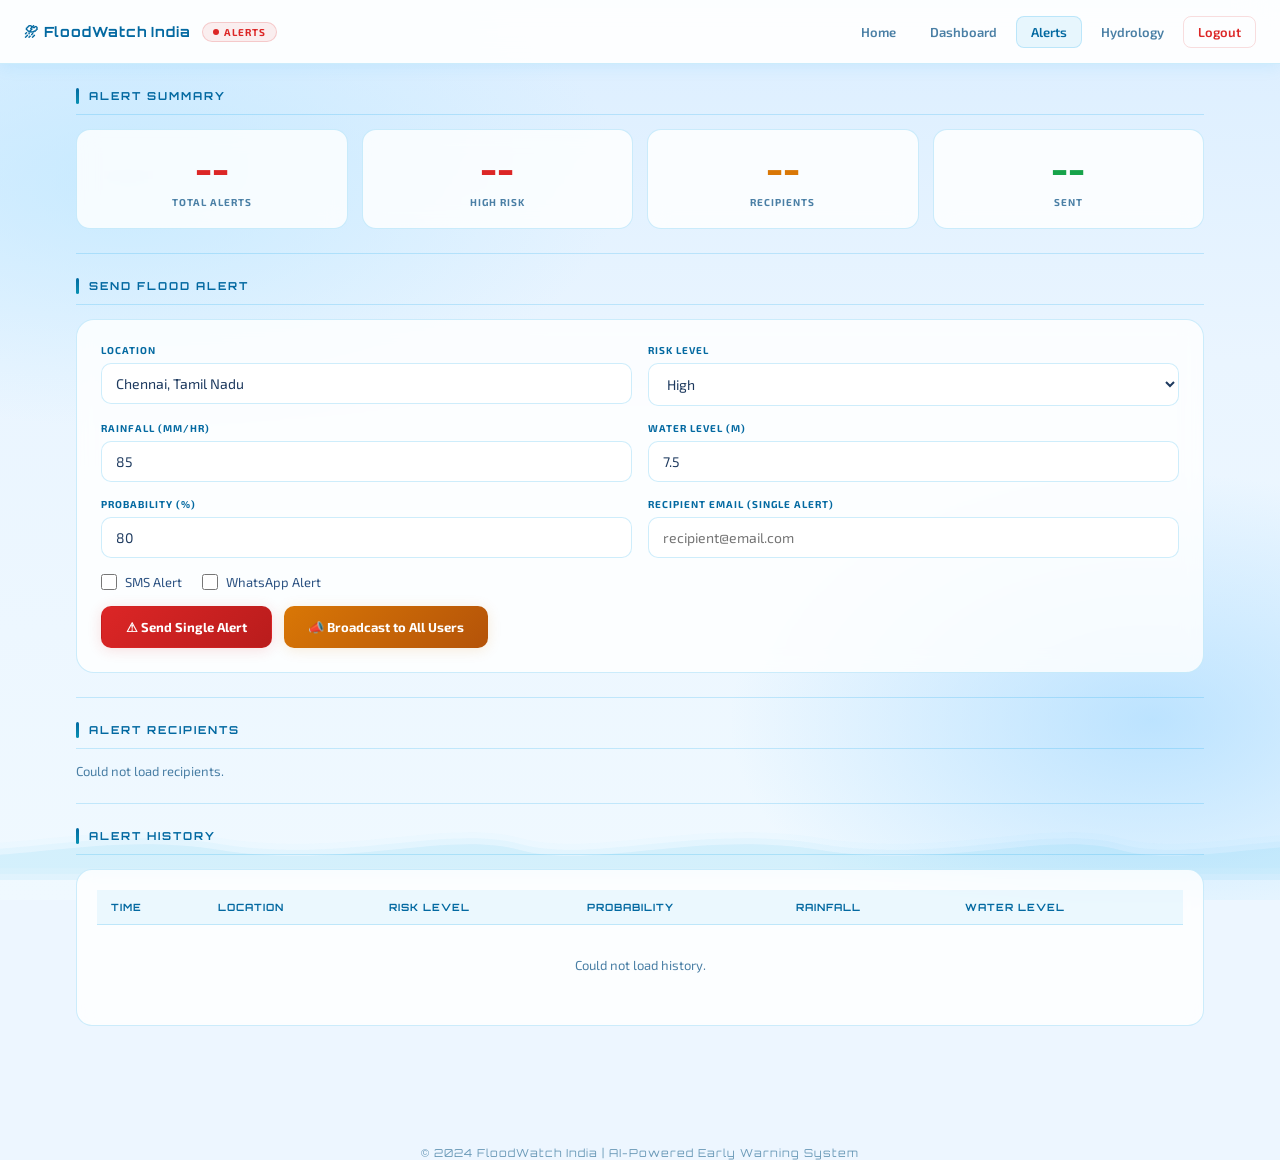
==== source/templates/alerts.html @ 0d58e7e5 "Update and rename Alerts.html to alerts.html" ====
<!DOCTYPE html>
<html lang="en">
<head>
    <meta charset="UTF-8">
    <meta name="viewport" content="width=device-width, initial-scale=1.0">
    <title>Alerts — FloodWatch India</title>
    <link rel="preconnect" href="https://fonts.googleapis.com">
    <link href="https://fonts.googleapis.com/css2?family=Orbitron:wght@400;700;900&family=Exo+2:wght@300;400;600;700&display=swap" rel="stylesheet">
    <style>
        :root {
            --brand:#0369a1; --accent:#0891b2;
            --danger:#dc2626; --warn:#d97706; --safe:#16a34a;
            --bg:#edf6ff; --glass:rgba(255,255,255,0.82); --border:rgba(14,165,233,0.2);
            --text:#1e3a5f; --muted:#4a7fa5;
        }
        *{margin:0;padding:0;box-sizing:border-box;}
        body{background:var(--bg);color:var(--text);font-family:'Exo 2',sans-serif;min-height:100vh;overflow-x:hidden;}
        body::before{content:'';position:fixed;inset:0;z-index:0;pointer-events:none;
            background:radial-gradient(ellipse 70% 50% at 10% 20%,rgba(186,230,255,.65) 0%,transparent 55%),
                radial-gradient(ellipse 60% 50% at 90% 80%,rgba(147,210,255,.55) 0%,transparent 55%),
                linear-gradient(180deg,#dbeeff 0%,#eaf5ff 40%,#f0f9ff 100%);}
        .wave-container{position:fixed;bottom:0;left:0;right:0;height:100px;z-index:0;overflow:hidden;pointer-events:none;}
        .wave{position:absolute;bottom:0;left:-100%;width:300%;height:100%;background:url("data:image/svg+xml,%3Csvg xmlns='http://www.w3.org/2000/svg' viewBox='0 0 1200 120'%3E%3Cpath d='M0,60 C150,100 350,20 600,60 C850,100 1050,20 1200,60 L1200,120 L0,120 Z' fill='rgba(14,165,233,0.07)'/%3E%3C/svg%3E") repeat-x;background-size:600px 100px;}
        .wave1{animation:wave 8s linear infinite;}.wave2{animation:wave 12s linear infinite reverse;opacity:.5;bottom:6px;}.wave3{animation:wave 6s linear infinite;opacity:.25;bottom:12px;}
        @keyframes wave{from{transform:translateX(0)}to{transform:translateX(33.33%)}}

        /* TOPBAR */
        .topbar{position:sticky;top:0;z-index:200;background:rgba(255,255,255,.92);backdrop-filter:blur(20px);border-bottom:1px solid var(--border);box-shadow:0 2px 16px rgba(14,165,233,.1);padding:0 24px;display:flex;align-items:center;justify-content:space-between;height:64px;}
        .topbar-left{display:flex;align-items:center;gap:12px;}
        .topbar-left h1{font-family:'Orbitron',sans-serif;font-size:14px;font-weight:700;color:var(--brand);letter-spacing:.8px;}
        .live-pill{display:inline-flex;align-items:center;gap:5px;background:rgba(220,38,38,.07);border:1px solid rgba(220,38,38,.18);padding:3px 10px;border-radius:20px;font-size:10px;font-weight:700;color:var(--danger);letter-spacing:1px;}
        .live-dot{width:6px;height:6px;border-radius:50%;background:var(--danger);animation:blink 1.4s infinite;}
        @keyframes blink{0%,100%{opacity:1;box-shadow:0 0 5px currentColor}50%{opacity:.2;box-shadow:none}}
        .topbar nav{display:flex;gap:4px;}
        .topbar nav a{color:var(--muted);text-decoration:none;font-family:'Exo 2',sans-serif;font-size:13px;font-weight:600;padding:7px 14px;border-radius:8px;border:1px solid transparent;transition:all .2s;}
        .topbar nav a:hover,.topbar nav a.active{background:rgba(14,165,233,.09);border-color:var(--border);color:var(--brand);}
        .topbar nav a.nav-logout{color:var(--danger);border-color:rgba(220,38,38,.15);}
        .hamburger{display:none;flex-direction:column;gap:5px;cursor:pointer;padding:8px;border:none;background:none;}
        .hamburger span{width:22px;height:2px;background:var(--brand);border-radius:2px;transition:all .3s;}
        .hamburger.open span:nth-child(1){transform:translateY(7px) rotate(45deg)}
        .hamburger.open span:nth-child(2){opacity:0}
        .hamburger.open span:nth-child(3){transform:translateY(-7px) rotate(-45deg)}
        .mobile-menu{display:none;position:fixed;top:64px;left:0;right:0;z-index:199;background:rgba(255,255,255,.97);backdrop-filter:blur(20px);border-bottom:1px solid var(--border);padding:12px 16px;flex-direction:column;gap:4px;box-shadow:0 8px 24px rgba(14,165,233,.1);}
        .mobile-menu.open{display:flex;}
        .mobile-menu a{color:var(--muted);text-decoration:none;font-family:'Exo 2',sans-serif;font-size:14px;font-weight:600;padding:11px 14px;border-radius:10px;border:1px solid transparent;transition:all .2s;}
        .mobile-menu a:hover,.mobile-menu a.active{background:rgba(14,165,233,.07);border-color:var(--border);color:var(--brand);}
        .mobile-menu a.nav-logout{color:var(--danger);}

        /* PAGE */
        .page{position:relative;z-index:1;max-width:1160px;margin:0 auto;padding:24px 16px 100px;}
        .sec-title{font-family:'Orbitron',sans-serif;font-size:11px;font-weight:700;color:var(--brand);letter-spacing:2px;text-transform:uppercase;margin-bottom:14px;padding-bottom:10px;border-bottom:1px solid var(--border);display:flex;align-items:center;gap:10px;}
        .sec-title::before{content:'';width:3px;height:16px;background:linear-gradient(180deg,var(--brand),var(--accent));border-radius:2px;flex-shrink:0;}
        .divider{border:none;border-top:1px solid var(--border);margin:24px 0;}

        /* SUMMARY */
        .summary-row{display:grid;grid-template-columns:repeat(4,1fr);gap:14px;margin-bottom:24px;}
        .stat-card{background:var(--glass);border:1px solid var(--border);border-radius:14px;padding:20px 16px;text-align:center;backdrop-filter:blur(10px);transition:border-color .2s,transform .2s;}
        .stat-card:hover{border-color:rgba(14,165,233,.4);transform:translateY(-2px);}
        .stat-num{font-family:'Orbitron',sans-serif;font-size:2rem;font-weight:900;color:var(--brand);}
        .stat-num.danger{color:var(--danger);}
        .stat-num.warn{color:var(--warn);}
        .stat-num.good{color:var(--safe);}
        .stat-label{font-size:10px;color:var(--muted);margin-top:6px;font-weight:700;text-transform:uppercase;letter-spacing:1px;}

        /* FORM CARD */
        .alert-form-card{background:var(--glass);border:1px solid var(--border);border-radius:18px;padding:24px;backdrop-filter:blur(10px);margin-bottom:24px;}
        .form-grid{display:grid;grid-template-columns:1fr 1fr;gap:16px;margin-bottom:16px;}
        .form-group label{display:block;font-size:10px;font-weight:700;color:var(--brand);text-transform:uppercase;letter-spacing:1px;margin-bottom:7px;}
        .form-group input,.form-group select{width:100%;padding:11px 14px;background:rgba(255,255,255,.9);border:1px solid var(--border);border-radius:10px;font-size:14px;color:var(--text);font-family:'Exo 2',sans-serif;transition:border-color .2s;}
        .form-group input:focus,.form-group select:focus{outline:none;border-color:var(--brand);box-shadow:0 0 0 3px rgba(14,165,233,.12);}
        .checkbox-row{display:flex;gap:20px;align-items:center;margin-bottom:16px;flex-wrap:wrap;}
        .checkbox-row label{display:flex;align-items:center;gap:8px;font-size:13px;color:#2c5282;cursor:pointer;}
        .checkbox-row input[type=checkbox]{width:16px;height:16px;accent-color:var(--brand);cursor:pointer;}
        .btn-row{display:flex;gap:12px;flex-wrap:wrap;}
        .btn-primary{padding:12px 24px;border:none;border-radius:10px;background:linear-gradient(135deg,#dc2626,#b91c1c);color:white;font-size:13px;font-weight:700;font-family:'Exo 2',sans-serif;cursor:pointer;border:1px solid rgba(220,38,38,.2);box-shadow:0 2px 14px rgba(220,38,38,.15);transition:all .2s;}
        .btn-primary:hover{transform:translateY(-2px);box-shadow:0 6px 22px rgba(220,38,38,.25);}
        .btn-primary:disabled{opacity:.35;cursor:not-allowed;transform:none;}
        .btn-broadcast{padding:12px 24px;border:none;border-radius:10px;background:linear-gradient(135deg,#d97706,#b45309);color:white;font-size:13px;font-weight:700;font-family:'Exo 2',sans-serif;cursor:pointer;box-shadow:0 2px 14px rgba(217,119,6,.15);transition:all .2s;}
        .btn-broadcast:hover{transform:translateY(-2px);box-shadow:0 6px 22px rgba(217,119,6,.25);}
        .alert-status{padding:12px 18px;border-radius:10px;margin-top:14px;font-size:13px;font-weight:600;display:none;}
        .alert-status.success{background:rgba(22,163,74,.08);border:1px solid rgba(22,163,74,.18);color:var(--safe);}
        .alert-status.error{background:rgba(220,38,38,.08);border:1px solid rgba(220,38,38,.18);color:var(--danger);}

        /* TABLE */
        .table-wrap{background:var(--glass);border:1px solid var(--border);border-radius:16px;padding:20px;backdrop-filter:blur(10px);overflow-x:auto;}
        table{width:100%;border-collapse:collapse;font-size:13px;}
        thead tr{background:rgba(14,165,233,.07);}
        th{padding:11px 14px;text-align:left;font-size:10px;font-weight:700;color:var(--brand);text-transform:uppercase;letter-spacing:1px;font-family:'Orbitron',sans-serif;border-bottom:1px solid var(--border);}
        td{padding:11px 14px;border-bottom:1px solid rgba(14,165,233,.08);color:#2c5282;}
        tbody tr:last-child td{border-bottom:none;}
        tbody tr:hover td{background:rgba(14,165,233,.05);}
        .b-high{background:rgba(220,38,38,.09);color:var(--danger);padding:3px 10px;border-radius:6px;font-size:10px;font-weight:700;border:1px solid rgba(220,38,38,.15);font-family:'Orbitron',sans-serif;}
        .b-moderate{background:rgba(217,119,6,.09);color:var(--warn);padding:3px 10px;border-radius:6px;font-size:10px;font-weight:700;border:1px solid rgba(217,119,6,.15);font-family:'Orbitron',sans-serif;}
        .b-low{background:rgba(22,163,74,.07);color:var(--safe);padding:3px 10px;border-radius:6px;font-size:10px;font-weight:700;border:1px solid rgba(22,163,74,.15);font-family:'Orbitron',sans-serif;}
        .b-unknown{background:rgba(255,255,255,.06);color:var(--muted);padding:3px 10px;border-radius:6px;font-size:10px;font-weight:700;}
        .empty-row{text-align:center;color:var(--muted);padding:32px;font-size:13px;}

        /* RECIPIENTS */
        .recipients-grid{display:grid;grid-template-columns:repeat(auto-fill,minmax(240px,1fr));gap:12px;margin-top:4px;}
        .recipient-card{background:rgba(14,165,233,.06);border:1px solid var(--border);border-radius:12px;padding:14px 16px;display:flex;align-items:center;gap:12px;transition:border-color .2s;}
        .recipient-card:hover{border-color:rgba(14,165,233,.4);}
        .rec-avatar{width:38px;height:38px;border-radius:50%;background:linear-gradient(135deg,var(--brand),var(--accent));display:flex;align-items:center;justify-content:center;font-family:'Orbitron',sans-serif;font-size:13px;font-weight:700;color:white;flex-shrink:0;}
        .rec-name{font-size:13px;font-weight:600;color:var(--text);}
        .rec-email{font-size:11px;color:var(--muted);margin-top:2px;}
        .rec-phone{font-size:10px;color:var(--brand);margin-top:2px;}

        footer{text-align:center;font-size:11px;color:#6b9ab8;padding:20px 0 0;position:relative;z-index:1;font-family:'Orbitron',sans-serif;letter-spacing:1px;}

        @media(max-width:768px){
            .topbar nav{display:none;} .hamburger{display:flex;}
            .summary-row{grid-template-columns:1fr 1fr;}
            .form-grid{grid-template-columns:1fr;}
        }
        @media(max-width:480px){
            .summary-row{grid-template-columns:1fr 1fr;}
            .btn-row{flex-direction:column;}
            .btn-primary,.btn-broadcast{width:100%;}
        }
    </style>
</head>
<body>
<div class="wave-container"><div class="wave wave1"></div><div class="wave wave2"></div><div class="wave wave3"></div></div>

<div class="topbar">
    <div class="topbar-left">
        <h1>⛈ FloodWatch India</h1>
        <span class="live-pill"><span class="live-dot"></span>ALERTS</span>
    </div>
    <nav>
        <a href="/">Home</a>
        <a href="/dashboard">Dashboard</a>
        <a href="/alerts" class="active">Alerts</a>
        <a href="/hydrology">Hydrology</a>
        <a href="/logout" class="nav-logout">Logout</a>
    </nav>
    <button class="hamburger" id="hamburger" onclick="toggleMenu()" aria-label="Menu">
        <span></span><span></span><span></span>
    </button>
</div>
<div class="mobile-menu" id="mobile-menu">
    <a href="/">Home</a>
    <a href="/dashboard">Dashboard</a>
    <a href="/alerts" class="active">Alerts</a>
    <a href="/hydrology">Hydrology</a>
    <a href="/logout" class="nav-logout">Logout</a>
</div>

<div class="page">

    <div class="sec-title">Alert Summary</div>
    <div class="summary-row">
        <div class="stat-card"><div class="stat-num danger" id="total-alerts">--</div><div class="stat-label">Total Alerts</div></div>
        <div class="stat-card"><div class="stat-num danger" id="high-alerts">--</div><div class="stat-label">High Risk</div></div>
        <div class="stat-card"><div class="stat-num warn"   id="recipients-count">--</div><div class="stat-label">Recipients</div></div>
        <div class="stat-card"><div class="stat-num good"   id="sent-count">--</div><div class="stat-label">Sent</div></div>
    </div>

    <hr class="divider">

    <div class="sec-title">Send Flood Alert</div>
    <div class="alert-form-card">
        <div class="form-grid">
            <div class="form-group"><label>Location</label><input type="text" id="alert-location" placeholder="e.g. Chennai, Tamil Nadu" value="Chennai, Tamil Nadu"></div>
            <div class="form-group"><label>Risk Level</label><select id="alert-risk"><option value="High">High</option><option value="Very High">Very High</option><option value="Moderate">Moderate</option><option value="Low">Low</option></select></div>
            <div class="form-group"><label>Rainfall (mm/hr)</label><input type="number" id="alert-rainfall" placeholder="e.g. 85" value="85"></div>
            <div class="form-group"><label>Water Level (m)</label><input type="number" id="alert-water" placeholder="e.g. 7.5" value="7.5" step="0.1"></div>
            <div class="form-group"><label>Probability (%)</label><input type="number" id="alert-prob" placeholder="e.g. 80" value="80" min="0" max="100"></div>
            <div class="form-group"><label>Recipient Email (single alert)</label><input type="email" id="alert-email" placeholder="recipient@email.com"></div>
        </div>
        <div class="checkbox-row">
            <label><input type="checkbox" id="chk-sms"> SMS Alert</label>
            <label><input type="checkbox" id="chk-wa"> WhatsApp Alert</label>
        </div>
        <div id="phone-row" style="display:none;margin-bottom:16px;">
            <div class="form-group" style="max-width:320px;"><label>Phone Number</label><input type="text" id="alert-phone" placeholder="+91XXXXXXXXXX"></div>
        </div>
        <div class="btn-row">
            <button class="btn-primary" id="send-btn" onclick="sendSingleAlert()">⚠ Send Single Alert</button>
            <button class="btn-broadcast" id="broadcast-btn" onclick="broadcastAlert()">📣 Broadcast to All Users</button>
        </div>
        <div class="alert-status" id="alert-status"></div>
    </div>

    <hr class="divider">

    <div class="sec-title">Alert Recipients</div>
    <div id="recipients-list" class="recipients-grid">
        <div style="color:var(--muted);font-size:13px;">Loading recipients…</div>
    </div>

    <hr class="divider">

    <div class="sec-title">Alert History</div>
    <div class="table-wrap">
        <table>
            <thead><tr><th>Time</th><th>Location</th><th>Risk Level</th><th>Probability</th><th>Rainfall</th><th>Water Level</th></tr></thead>
            <tbody id="alert-history-body"><tr><td colspan="6" class="empty-row">Loading alert history…</td></tr></tbody>
        </table>
    </div>

</div>
<footer><p>&copy; 2024 FloodWatch India | AI-Powered Early Warning System</p></footer>

<script>
function toggleMenu(){const m=document.getElementById('mobile-menu'),b=document.getElementById('hamburger');m.classList.toggle('open');b.classList.toggle('open');}
document.addEventListener('click',function(e){const m=document.getElementById('mobile-menu'),b=document.getElementById('hamburger');if(!m.contains(e.target)&&!b.contains(e.target)){m.classList.remove('open');b.classList.remove('open');}});

document.getElementById('chk-sms').addEventListener('change',togglePhone);
document.getElementById('chk-wa').addEventListener('change',togglePhone);
function togglePhone(){const show=document.getElementById('chk-sms').checked||document.getElementById('chk-wa').checked;document.getElementById('phone-row').style.display=show?'block':'none';}

function showStatus(msg,type){const el=document.getElementById('alert-status');el.textContent=msg;el.className='alert-status '+type;el.style.display='block';setTimeout(()=>{el.style.display='none';},6000);}

function getFormData(){return{location:document.getElementById('alert-location').value.trim(),risk_level:document.getElementById('alert-risk').value,rainfall:parseFloat(document.getElementById('alert-rainfall').value)||0,water_level:parseFloat(document.getElementById('alert-water').value)||0,probability:parseFloat(document.getElementById('alert-prob').value)||0,email:document.getElementById('alert-email').value.trim(),phone:document.getElementById('alert-phone').value.trim(),send_sms:document.getElementById('chk-sms').checked,send_whatsapp:document.getElementById('chk-wa').checked};}

function sendSingleAlert(){const d=getFormData(),btn=document.getElementById('send-btn');if(!d.location){showStatus('Please enter a location.','error');return;}if(!d.email){showStatus('Please enter a recipient email.','error');return;}btn.disabled=true;fetch('/api/send-alert',{method:'POST',headers:{'Content-Type':'application/json'},body:JSON.stringify({...d,broadcast:false})}).then(r=>r.json()).then(res=>{btn.disabled=false;if(res.success){showStatus('Alert sent successfully to '+d.email,'success');loadHistory();loadSummary();}else{showStatus('Failed: '+(res.error||'Unknown error'),'error');}}).catch(e=>{btn.disabled=false;showStatus('Network error: '+e.message,'error');});}

function broadcastAlert(){const d=getFormData(),btn=document.getElementById('broadcast-btn');if(!d.location){showStatus('Please enter a location.','error');return;}if(!confirm('Broadcast alert to ALL registered users?'))return;btn.disabled=true;fetch('/api/broadcast-alert',{method:'POST',headers:{'Content-Type':'application/json'},body:JSON.stringify(d)}).then(r=>r.json()).then(res=>{btn.disabled=false;if(res.success){showStatus('Broadcast sent to '+res.recipients+' users.','success');loadHistory();loadSummary();}else{showStatus('Broadcast failed: '+(res.error||'Unknown error'),'error');}}).catch(e=>{btn.disabled=false;showStatus('Network error: '+e.message,'error');});}

function loadSummary(){
    fetch('/api/alert-summary').then(r=>r.json()).then(d=>{document.getElementById('total-alerts').textContent=d.total_alerts??'--';document.getElementById('high-alerts').textContent=d.high??'--';document.getElementById('sent-count').textContent=d.sent_count??'--';}).catch(()=>{});
    fetch('/api/alert-recipients').then(r=>r.json()).then(d=>{
        document.getElementById('recipients-count').textContent=d.total??'--';
        const grid=document.getElementById('recipients-list');
        if(!d.users||d.users.length===0){grid.innerHTML='<div style="color:var(--muted);font-size:13px;">No recipients configured.</div>';return;}
        grid.innerHTML=d.users.map(u=>{const init=u.name.split(' ').map(w=>w[0]).join('').toUpperCase().slice(0,2);return`<div class="recipient-card"><div class="rec-avatar">${init}</div><div><div class="rec-name">${u.name}</div><div class="rec-email">${u.email}</div>${u.has_phone?'<div class="rec-phone">📱 SMS/WhatsApp enabled</div>':''}</div></div>`;}).join('');
    }).catch(()=>{document.getElementById('recipients-list').innerHTML='<div style="color:var(--muted);font-size:13px;">Could not load recipients.</div>';});
}

function loadHistory(){
    fetch('/api/alert-history').then(r=>r.json()).then(rows=>{
        const tbody=document.getElementById('alert-history-body');
        if(!rows||rows.length===0){tbody.innerHTML='<tr><td colspan="6" class="empty-row">No alerts sent yet.</td></tr>';return;}
        tbody.innerHTML=rows.map(a=>{const risk=(a.risk_level||'').toLowerCase(),cls=risk==='high'||risk==='very high'?'b-high':risk==='moderate'?'b-moderate':risk==='low'?'b-low':'b-unknown';return`<tr><td>${a.time||a.timestamp||'--'}</td><td>${a.location||'--'}</td><td><span class="${cls}">${a.risk_level||'--'}</span></td><td>${a.probability!=null?a.probability+'%':'--'}</td><td>${a.rainfall!=null?a.rainfall+' mm':'--'}</td><td>${a.water_level!=null?a.water_level+' m':'--'}</td></tr>`;}).join('');
    }).catch(()=>{document.getElementById('alert-history-body').innerHTML='<tr><td colspan="6" class="empty-row">Could not load history.</td></tr>';});
}

window.addEventListener('load',()=>{loadSummary();loadHistory();setInterval(()=>{loadHistory();loadSummary();},30000);});
</script>
</body>
</html>
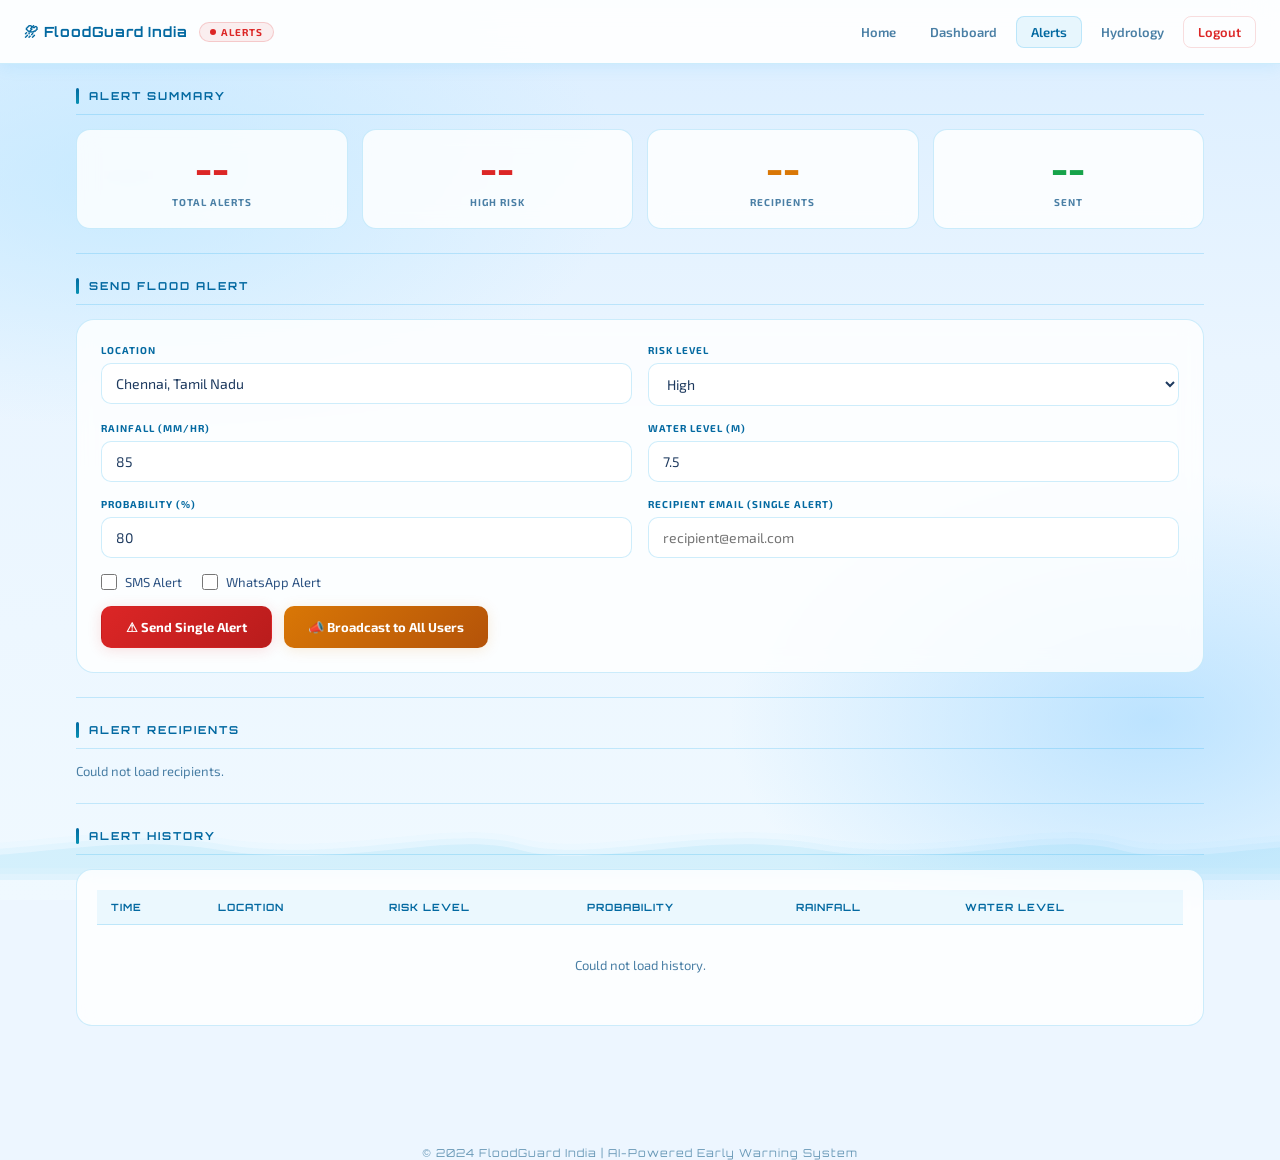
==== commit 2065da63: "Add files via upload" ====
--- a/source/templates/alerts.html
+++ b/source/templates/alerts.html
@@ -1,241 +1,241 @@
-<!DOCTYPE html>
-<html lang="en">
-<head>
-    <meta charset="UTF-8">
-    <meta name="viewport" content="width=device-width, initial-scale=1.0">
-    <title>Alerts — FloodWatch India</title>
-    <link rel="preconnect" href="https://fonts.googleapis.com">
-    <link href="https://fonts.googleapis.com/css2?family=Orbitron:wght@400;700;900&family=Exo+2:wght@300;400;600;700&display=swap" rel="stylesheet">
-    <style>
-        :root {
-            --brand:#0369a1; --accent:#0891b2;
-            --danger:#dc2626; --warn:#d97706; --safe:#16a34a;
-            --bg:#edf6ff; --glass:rgba(255,255,255,0.82); --border:rgba(14,165,233,0.2);
-            --text:#1e3a5f; --muted:#4a7fa5;
-        }
-        *{margin:0;padding:0;box-sizing:border-box;}
-        body{background:var(--bg);color:var(--text);font-family:'Exo 2',sans-serif;min-height:100vh;overflow-x:hidden;}
-        body::before{content:'';position:fixed;inset:0;z-index:0;pointer-events:none;
-            background:radial-gradient(ellipse 70% 50% at 10% 20%,rgba(186,230,255,.65) 0%,transparent 55%),
-                radial-gradient(ellipse 60% 50% at 90% 80%,rgba(147,210,255,.55) 0%,transparent 55%),
-                linear-gradient(180deg,#dbeeff 0%,#eaf5ff 40%,#f0f9ff 100%);}
-        .wave-container{position:fixed;bottom:0;left:0;right:0;height:100px;z-index:0;overflow:hidden;pointer-events:none;}
-        .wave{position:absolute;bottom:0;left:-100%;width:300%;height:100%;background:url("data:image/svg+xml,%3Csvg xmlns='http://www.w3.org/2000/svg' viewBox='0 0 1200 120'%3E%3Cpath d='M0,60 C150,100 350,20 600,60 C850,100 1050,20 1200,60 L1200,120 L0,120 Z' fill='rgba(14,165,233,0.07)'/%3E%3C/svg%3E") repeat-x;background-size:600px 100px;}
-        .wave1{animation:wave 8s linear infinite;}.wave2{animation:wave 12s linear infinite reverse;opacity:.5;bottom:6px;}.wave3{animation:wave 6s linear infinite;opacity:.25;bottom:12px;}
-        @keyframes wave{from{transform:translateX(0)}to{transform:translateX(33.33%)}}
-
-        /* TOPBAR */
-        .topbar{position:sticky;top:0;z-index:200;background:rgba(255,255,255,.92);backdrop-filter:blur(20px);border-bottom:1px solid var(--border);box-shadow:0 2px 16px rgba(14,165,233,.1);padding:0 24px;display:flex;align-items:center;justify-content:space-between;height:64px;}
-        .topbar-left{display:flex;align-items:center;gap:12px;}
-        .topbar-left h1{font-family:'Orbitron',sans-serif;font-size:14px;font-weight:700;color:var(--brand);letter-spacing:.8px;}
-        .live-pill{display:inline-flex;align-items:center;gap:5px;background:rgba(220,38,38,.07);border:1px solid rgba(220,38,38,.18);padding:3px 10px;border-radius:20px;font-size:10px;font-weight:700;color:var(--danger);letter-spacing:1px;}
-        .live-dot{width:6px;height:6px;border-radius:50%;background:var(--danger);animation:blink 1.4s infinite;}
-        @keyframes blink{0%,100%{opacity:1;box-shadow:0 0 5px currentColor}50%{opacity:.2;box-shadow:none}}
-        .topbar nav{display:flex;gap:4px;}
-        .topbar nav a{color:var(--muted);text-decoration:none;font-family:'Exo 2',sans-serif;font-size:13px;font-weight:600;padding:7px 14px;border-radius:8px;border:1px solid transparent;transition:all .2s;}
-        .topbar nav a:hover,.topbar nav a.active{background:rgba(14,165,233,.09);border-color:var(--border);color:var(--brand);}
-        .topbar nav a.nav-logout{color:var(--danger);border-color:rgba(220,38,38,.15);}
-        .hamburger{display:none;flex-direction:column;gap:5px;cursor:pointer;padding:8px;border:none;background:none;}
-        .hamburger span{width:22px;height:2px;background:var(--brand);border-radius:2px;transition:all .3s;}
-        .hamburger.open span:nth-child(1){transform:translateY(7px) rotate(45deg)}
-        .hamburger.open span:nth-child(2){opacity:0}
-        .hamburger.open span:nth-child(3){transform:translateY(-7px) rotate(-45deg)}
-        .mobile-menu{display:none;position:fixed;top:64px;left:0;right:0;z-index:199;background:rgba(255,255,255,.97);backdrop-filter:blur(20px);border-bottom:1px solid var(--border);padding:12px 16px;flex-direction:column;gap:4px;box-shadow:0 8px 24px rgba(14,165,233,.1);}
-        .mobile-menu.open{display:flex;}
-        .mobile-menu a{color:var(--muted);text-decoration:none;font-family:'Exo 2',sans-serif;font-size:14px;font-weight:600;padding:11px 14px;border-radius:10px;border:1px solid transparent;transition:all .2s;}
-        .mobile-menu a:hover,.mobile-menu a.active{background:rgba(14,165,233,.07);border-color:var(--border);color:var(--brand);}
-        .mobile-menu a.nav-logout{color:var(--danger);}
-
-        /* PAGE */
-        .page{position:relative;z-index:1;max-width:1160px;margin:0 auto;padding:24px 16px 100px;}
-        .sec-title{font-family:'Orbitron',sans-serif;font-size:11px;font-weight:700;color:var(--brand);letter-spacing:2px;text-transform:uppercase;margin-bottom:14px;padding-bottom:10px;border-bottom:1px solid var(--border);display:flex;align-items:center;gap:10px;}
-        .sec-title::before{content:'';width:3px;height:16px;background:linear-gradient(180deg,var(--brand),var(--accent));border-radius:2px;flex-shrink:0;}
-        .divider{border:none;border-top:1px solid var(--border);margin:24px 0;}
-
-        /* SUMMARY */
-        .summary-row{display:grid;grid-template-columns:repeat(4,1fr);gap:14px;margin-bottom:24px;}
-        .stat-card{background:var(--glass);border:1px solid var(--border);border-radius:14px;padding:20px 16px;text-align:center;backdrop-filter:blur(10px);transition:border-color .2s,transform .2s;}
-        .stat-card:hover{border-color:rgba(14,165,233,.4);transform:translateY(-2px);}
-        .stat-num{font-family:'Orbitron',sans-serif;font-size:2rem;font-weight:900;color:var(--brand);}
-        .stat-num.danger{color:var(--danger);}
-        .stat-num.warn{color:var(--warn);}
-        .stat-num.good{color:var(--safe);}
-        .stat-label{font-size:10px;color:var(--muted);margin-top:6px;font-weight:700;text-transform:uppercase;letter-spacing:1px;}
-
-        /* FORM CARD */
-        .alert-form-card{background:var(--glass);border:1px solid var(--border);border-radius:18px;padding:24px;backdrop-filter:blur(10px);margin-bottom:24px;}
-        .form-grid{display:grid;grid-template-columns:1fr 1fr;gap:16px;margin-bottom:16px;}
-        .form-group label{display:block;font-size:10px;font-weight:700;color:var(--brand);text-transform:uppercase;letter-spacing:1px;margin-bottom:7px;}
-        .form-group input,.form-group select{width:100%;padding:11px 14px;background:rgba(255,255,255,.9);border:1px solid var(--border);border-radius:10px;font-size:14px;color:var(--text);font-family:'Exo 2',sans-serif;transition:border-color .2s;}
-        .form-group input:focus,.form-group select:focus{outline:none;border-color:var(--brand);box-shadow:0 0 0 3px rgba(14,165,233,.12);}
-        .checkbox-row{display:flex;gap:20px;align-items:center;margin-bottom:16px;flex-wrap:wrap;}
-        .checkbox-row label{display:flex;align-items:center;gap:8px;font-size:13px;color:#2c5282;cursor:pointer;}
-        .checkbox-row input[type=checkbox]{width:16px;height:16px;accent-color:var(--brand);cursor:pointer;}
-        .btn-row{display:flex;gap:12px;flex-wrap:wrap;}
-        .btn-primary{padding:12px 24px;border:none;border-radius:10px;background:linear-gradient(135deg,#dc2626,#b91c1c);color:white;font-size:13px;font-weight:700;font-family:'Exo 2',sans-serif;cursor:pointer;border:1px solid rgba(220,38,38,.2);box-shadow:0 2px 14px rgba(220,38,38,.15);transition:all .2s;}
-        .btn-primary:hover{transform:translateY(-2px);box-shadow:0 6px 22px rgba(220,38,38,.25);}
-        .btn-primary:disabled{opacity:.35;cursor:not-allowed;transform:none;}
-        .btn-broadcast{padding:12px 24px;border:none;border-radius:10px;background:linear-gradient(135deg,#d97706,#b45309);color:white;font-size:13px;font-weight:700;font-family:'Exo 2',sans-serif;cursor:pointer;box-shadow:0 2px 14px rgba(217,119,6,.15);transition:all .2s;}
-        .btn-broadcast:hover{transform:translateY(-2px);box-shadow:0 6px 22px rgba(217,119,6,.25);}
-        .alert-status{padding:12px 18px;border-radius:10px;margin-top:14px;font-size:13px;font-weight:600;display:none;}
-        .alert-status.success{background:rgba(22,163,74,.08);border:1px solid rgba(22,163,74,.18);color:var(--safe);}
-        .alert-status.error{background:rgba(220,38,38,.08);border:1px solid rgba(220,38,38,.18);color:var(--danger);}
-
-        /* TABLE */
-        .table-wrap{background:var(--glass);border:1px solid var(--border);border-radius:16px;padding:20px;backdrop-filter:blur(10px);overflow-x:auto;}
-        table{width:100%;border-collapse:collapse;font-size:13px;}
-        thead tr{background:rgba(14,165,233,.07);}
-        th{padding:11px 14px;text-align:left;font-size:10px;font-weight:700;color:var(--brand);text-transform:uppercase;letter-spacing:1px;font-family:'Orbitron',sans-serif;border-bottom:1px solid var(--border);}
-        td{padding:11px 14px;border-bottom:1px solid rgba(14,165,233,.08);color:#2c5282;}
-        tbody tr:last-child td{border-bottom:none;}
-        tbody tr:hover td{background:rgba(14,165,233,.05);}
-        .b-high{background:rgba(220,38,38,.09);color:var(--danger);padding:3px 10px;border-radius:6px;font-size:10px;font-weight:700;border:1px solid rgba(220,38,38,.15);font-family:'Orbitron',sans-serif;}
-        .b-moderate{background:rgba(217,119,6,.09);color:var(--warn);padding:3px 10px;border-radius:6px;font-size:10px;font-weight:700;border:1px solid rgba(217,119,6,.15);font-family:'Orbitron',sans-serif;}
-        .b-low{background:rgba(22,163,74,.07);color:var(--safe);padding:3px 10px;border-radius:6px;font-size:10px;font-weight:700;border:1px solid rgba(22,163,74,.15);font-family:'Orbitron',sans-serif;}
-        .b-unknown{background:rgba(255,255,255,.06);color:var(--muted);padding:3px 10px;border-radius:6px;font-size:10px;font-weight:700;}
-        .empty-row{text-align:center;color:var(--muted);padding:32px;font-size:13px;}
-
-        /* RECIPIENTS */
-        .recipients-grid{display:grid;grid-template-columns:repeat(auto-fill,minmax(240px,1fr));gap:12px;margin-top:4px;}
-        .recipient-card{background:rgba(14,165,233,.06);border:1px solid var(--border);border-radius:12px;padding:14px 16px;display:flex;align-items:center;gap:12px;transition:border-color .2s;}
-        .recipient-card:hover{border-color:rgba(14,165,233,.4);}
-        .rec-avatar{width:38px;height:38px;border-radius:50%;background:linear-gradient(135deg,var(--brand),var(--accent));display:flex;align-items:center;justify-content:center;font-family:'Orbitron',sans-serif;font-size:13px;font-weight:700;color:white;flex-shrink:0;}
-        .rec-name{font-size:13px;font-weight:600;color:var(--text);}
-        .rec-email{font-size:11px;color:var(--muted);margin-top:2px;}
-        .rec-phone{font-size:10px;color:var(--brand);margin-top:2px;}
-
-        footer{text-align:center;font-size:11px;color:#6b9ab8;padding:20px 0 0;position:relative;z-index:1;font-family:'Orbitron',sans-serif;letter-spacing:1px;}
-
-        @media(max-width:768px){
-            .topbar nav{display:none;} .hamburger{display:flex;}
-            .summary-row{grid-template-columns:1fr 1fr;}
-            .form-grid{grid-template-columns:1fr;}
-        }
-        @media(max-width:480px){
-            .summary-row{grid-template-columns:1fr 1fr;}
-            .btn-row{flex-direction:column;}
-            .btn-primary,.btn-broadcast{width:100%;}
-        }
-    </style>
-</head>
-<body>
-<div class="wave-container"><div class="wave wave1"></div><div class="wave wave2"></div><div class="wave wave3"></div></div>
-
-<div class="topbar">
-    <div class="topbar-left">
-        <h1>⛈ FloodWatch India</h1>
-        <span class="live-pill"><span class="live-dot"></span>ALERTS</span>
-    </div>
-    <nav>
-        <a href="/">Home</a>
-        <a href="/dashboard">Dashboard</a>
-        <a href="/alerts" class="active">Alerts</a>
-        <a href="/hydrology">Hydrology</a>
-        <a href="/logout" class="nav-logout">Logout</a>
-    </nav>
-    <button class="hamburger" id="hamburger" onclick="toggleMenu()" aria-label="Menu">
-        <span></span><span></span><span></span>
-    </button>
-</div>
-<div class="mobile-menu" id="mobile-menu">
-    <a href="/">Home</a>
-    <a href="/dashboard">Dashboard</a>
-    <a href="/alerts" class="active">Alerts</a>
-    <a href="/hydrology">Hydrology</a>
-    <a href="/logout" class="nav-logout">Logout</a>
-</div>
-
-<div class="page">
-
-    <div class="sec-title">Alert Summary</div>
-    <div class="summary-row">
-        <div class="stat-card"><div class="stat-num danger" id="total-alerts">--</div><div class="stat-label">Total Alerts</div></div>
-        <div class="stat-card"><div class="stat-num danger" id="high-alerts">--</div><div class="stat-label">High Risk</div></div>
-        <div class="stat-card"><div class="stat-num warn"   id="recipients-count">--</div><div class="stat-label">Recipients</div></div>
-        <div class="stat-card"><div class="stat-num good"   id="sent-count">--</div><div class="stat-label">Sent</div></div>
-    </div>
-
-    <hr class="divider">
-
-    <div class="sec-title">Send Flood Alert</div>
-    <div class="alert-form-card">
-        <div class="form-grid">
-            <div class="form-group"><label>Location</label><input type="text" id="alert-location" placeholder="e.g. Chennai, Tamil Nadu" value="Chennai, Tamil Nadu"></div>
-            <div class="form-group"><label>Risk Level</label><select id="alert-risk"><option value="High">High</option><option value="Very High">Very High</option><option value="Moderate">Moderate</option><option value="Low">Low</option></select></div>
-            <div class="form-group"><label>Rainfall (mm/hr)</label><input type="number" id="alert-rainfall" placeholder="e.g. 85" value="85"></div>
-            <div class="form-group"><label>Water Level (m)</label><input type="number" id="alert-water" placeholder="e.g. 7.5" value="7.5" step="0.1"></div>
-            <div class="form-group"><label>Probability (%)</label><input type="number" id="alert-prob" placeholder="e.g. 80" value="80" min="0" max="100"></div>
-            <div class="form-group"><label>Recipient Email (single alert)</label><input type="email" id="alert-email" placeholder="recipient@email.com"></div>
-        </div>
-        <div class="checkbox-row">
-            <label><input type="checkbox" id="chk-sms"> SMS Alert</label>
-            <label><input type="checkbox" id="chk-wa"> WhatsApp Alert</label>
-        </div>
-        <div id="phone-row" style="display:none;margin-bottom:16px;">
-            <div class="form-group" style="max-width:320px;"><label>Phone Number</label><input type="text" id="alert-phone" placeholder="+91XXXXXXXXXX"></div>
-        </div>
-        <div class="btn-row">
-            <button class="btn-primary" id="send-btn" onclick="sendSingleAlert()">⚠ Send Single Alert</button>
-            <button class="btn-broadcast" id="broadcast-btn" onclick="broadcastAlert()">📣 Broadcast to All Users</button>
-        </div>
-        <div class="alert-status" id="alert-status"></div>
-    </div>
-
-    <hr class="divider">
-
-    <div class="sec-title">Alert Recipients</div>
-    <div id="recipients-list" class="recipients-grid">
-        <div style="color:var(--muted);font-size:13px;">Loading recipients…</div>
-    </div>
-
-    <hr class="divider">
-
-    <div class="sec-title">Alert History</div>
-    <div class="table-wrap">
-        <table>
-            <thead><tr><th>Time</th><th>Location</th><th>Risk Level</th><th>Probability</th><th>Rainfall</th><th>Water Level</th></tr></thead>
-            <tbody id="alert-history-body"><tr><td colspan="6" class="empty-row">Loading alert history…</td></tr></tbody>
-        </table>
-    </div>
-
-</div>
-<footer><p>&copy; 2024 FloodWatch India | AI-Powered Early Warning System</p></footer>
-
-<script>
-function toggleMenu(){const m=document.getElementById('mobile-menu'),b=document.getElementById('hamburger');m.classList.toggle('open');b.classList.toggle('open');}
-document.addEventListener('click',function(e){const m=document.getElementById('mobile-menu'),b=document.getElementById('hamburger');if(!m.contains(e.target)&&!b.contains(e.target)){m.classList.remove('open');b.classList.remove('open');}});
-
-document.getElementById('chk-sms').addEventListener('change',togglePhone);
-document.getElementById('chk-wa').addEventListener('change',togglePhone);
-function togglePhone(){const show=document.getElementById('chk-sms').checked||document.getElementById('chk-wa').checked;document.getElementById('phone-row').style.display=show?'block':'none';}
-
-function showStatus(msg,type){const el=document.getElementById('alert-status');el.textContent=msg;el.className='alert-status '+type;el.style.display='block';setTimeout(()=>{el.style.display='none';},6000);}
-
-function getFormData(){return{location:document.getElementById('alert-location').value.trim(),risk_level:document.getElementById('alert-risk').value,rainfall:parseFloat(document.getElementById('alert-rainfall').value)||0,water_level:parseFloat(document.getElementById('alert-water').value)||0,probability:parseFloat(document.getElementById('alert-prob').value)||0,email:document.getElementById('alert-email').value.trim(),phone:document.getElementById('alert-phone').value.trim(),send_sms:document.getElementById('chk-sms').checked,send_whatsapp:document.getElementById('chk-wa').checked};}
-
-function sendSingleAlert(){const d=getFormData(),btn=document.getElementById('send-btn');if(!d.location){showStatus('Please enter a location.','error');return;}if(!d.email){showStatus('Please enter a recipient email.','error');return;}btn.disabled=true;fetch('/api/send-alert',{method:'POST',headers:{'Content-Type':'application/json'},body:JSON.stringify({...d,broadcast:false})}).then(r=>r.json()).then(res=>{btn.disabled=false;if(res.success){showStatus('Alert sent successfully to '+d.email,'success');loadHistory();loadSummary();}else{showStatus('Failed: '+(res.error||'Unknown error'),'error');}}).catch(e=>{btn.disabled=false;showStatus('Network error: '+e.message,'error');});}
-
-function broadcastAlert(){const d=getFormData(),btn=document.getElementById('broadcast-btn');if(!d.location){showStatus('Please enter a location.','error');return;}if(!confirm('Broadcast alert to ALL registered users?'))return;btn.disabled=true;fetch('/api/broadcast-alert',{method:'POST',headers:{'Content-Type':'application/json'},body:JSON.stringify(d)}).then(r=>r.json()).then(res=>{btn.disabled=false;if(res.success){showStatus('Broadcast sent to '+res.recipients+' users.','success');loadHistory();loadSummary();}else{showStatus('Broadcast failed: '+(res.error||'Unknown error'),'error');}}).catch(e=>{btn.disabled=false;showStatus('Network error: '+e.message,'error');});}
-
-function loadSummary(){
-    fetch('/api/alert-summary').then(r=>r.json()).then(d=>{document.getElementById('total-alerts').textContent=d.total_alerts??'--';document.getElementById('high-alerts').textContent=d.high??'--';document.getElementById('sent-count').textContent=d.sent_count??'--';}).catch(()=>{});
-    fetch('/api/alert-recipients').then(r=>r.json()).then(d=>{
-        document.getElementById('recipients-count').textContent=d.total??'--';
-        const grid=document.getElementById('recipients-list');
-        if(!d.users||d.users.length===0){grid.innerHTML='<div style="color:var(--muted);font-size:13px;">No recipients configured.</div>';return;}
-        grid.innerHTML=d.users.map(u=>{const init=u.name.split(' ').map(w=>w[0]).join('').toUpperCase().slice(0,2);return`<div class="recipient-card"><div class="rec-avatar">${init}</div><div><div class="rec-name">${u.name}</div><div class="rec-email">${u.email}</div>${u.has_phone?'<div class="rec-phone">📱 SMS/WhatsApp enabled</div>':''}</div></div>`;}).join('');
-    }).catch(()=>{document.getElementById('recipients-list').innerHTML='<div style="color:var(--muted);font-size:13px;">Could not load recipients.</div>';});
-}
-
-function loadHistory(){
-    fetch('/api/alert-history').then(r=>r.json()).then(rows=>{
-        const tbody=document.getElementById('alert-history-body');
-        if(!rows||rows.length===0){tbody.innerHTML='<tr><td colspan="6" class="empty-row">No alerts sent yet.</td></tr>';return;}
-        tbody.innerHTML=rows.map(a=>{const risk=(a.risk_level||'').toLowerCase(),cls=risk==='high'||risk==='very high'?'b-high':risk==='moderate'?'b-moderate':risk==='low'?'b-low':'b-unknown';return`<tr><td>${a.time||a.timestamp||'--'}</td><td>${a.location||'--'}</td><td><span class="${cls}">${a.risk_level||'--'}</span></td><td>${a.probability!=null?a.probability+'%':'--'}</td><td>${a.rainfall!=null?a.rainfall+' mm':'--'}</td><td>${a.water_level!=null?a.water_level+' m':'--'}</td></tr>`;}).join('');
-    }).catch(()=>{document.getElementById('alert-history-body').innerHTML='<tr><td colspan="6" class="empty-row">Could not load history.</td></tr>';});
-}
-
-window.addEventListener('load',()=>{loadSummary();loadHistory();setInterval(()=>{loadHistory();loadSummary();},30000);});
-</script>
-</body>
-</html>
+<!DOCTYPE html>
+<html lang="en">
+<head>
+    <meta charset="UTF-8">
+    <meta name="viewport" content="width=device-width, initial-scale=1.0">
+    <title>Alerts — FloodGuard India</title>
+    <link rel="preconnect" href="https://fonts.googleapis.com">
+    <link href="https://fonts.googleapis.com/css2?family=Orbitron:wght@400;700;900&family=Exo+2:wght@300;400;600;700&display=swap" rel="stylesheet">
+    <style>
+        :root {
+            --brand:#0369a1; --accent:#0891b2;
+            --danger:#dc2626; --warn:#d97706; --safe:#16a34a;
+            --bg:#edf6ff; --glass:rgba(255,255,255,0.82); --border:rgba(14,165,233,0.2);
+            --text:#1e3a5f; --muted:#4a7fa5;
+        }
+        *{margin:0;padding:0;box-sizing:border-box;}
+        body{background:var(--bg);color:var(--text);font-family:'Exo 2',sans-serif;min-height:100vh;overflow-x:hidden;}
+        body::before{content:'';position:fixed;inset:0;z-index:0;pointer-events:none;
+            background:radial-gradient(ellipse 70% 50% at 10% 20%,rgba(186,230,255,.65) 0%,transparent 55%),
+                radial-gradient(ellipse 60% 50% at 90% 80%,rgba(147,210,255,.55) 0%,transparent 55%),
+                linear-gradient(180deg,#dbeeff 0%,#eaf5ff 40%,#f0f9ff 100%);}
+        .wave-container{position:fixed;bottom:0;left:0;right:0;height:100px;z-index:0;overflow:hidden;pointer-events:none;}
+        .wave{position:absolute;bottom:0;left:-100%;width:300%;height:100%;background:url("data:image/svg+xml,%3Csvg xmlns='http://www.w3.org/2000/svg' viewBox='0 0 1200 120'%3E%3Cpath d='M0,60 C150,100 350,20 600,60 C850,100 1050,20 1200,60 L1200,120 L0,120 Z' fill='rgba(14,165,233,0.07)'/%3E%3C/svg%3E") repeat-x;background-size:600px 100px;}
+        .wave1{animation:wave 8s linear infinite;}.wave2{animation:wave 12s linear infinite reverse;opacity:.5;bottom:6px;}.wave3{animation:wave 6s linear infinite;opacity:.25;bottom:12px;}
+        @keyframes wave{from{transform:translateX(0)}to{transform:translateX(33.33%)}}
+
+        /* TOPBAR */
+        .topbar{position:sticky;top:0;z-index:200;background:rgba(255,255,255,.92);backdrop-filter:blur(20px);border-bottom:1px solid var(--border);box-shadow:0 2px 16px rgba(14,165,233,.1);padding:0 24px;display:flex;align-items:center;justify-content:space-between;height:64px;}
+        .topbar-left{display:flex;align-items:center;gap:12px;}
+        .topbar-left h1{font-family:'Orbitron',sans-serif;font-size:14px;font-weight:700;color:var(--brand);letter-spacing:.8px;}
+        .live-pill{display:inline-flex;align-items:center;gap:5px;background:rgba(220,38,38,.07);border:1px solid rgba(220,38,38,.18);padding:3px 10px;border-radius:20px;font-size:10px;font-weight:700;color:var(--danger);letter-spacing:1px;}
+        .live-dot{width:6px;height:6px;border-radius:50%;background:var(--danger);animation:blink 1.4s infinite;}
+        @keyframes blink{0%,100%{opacity:1;box-shadow:0 0 5px currentColor}50%{opacity:.2;box-shadow:none}}
+        .topbar nav{display:flex;gap:4px;}
+        .topbar nav a{color:var(--muted);text-decoration:none;font-family:'Exo 2',sans-serif;font-size:13px;font-weight:600;padding:7px 14px;border-radius:8px;border:1px solid transparent;transition:all .2s;}
+        .topbar nav a:hover,.topbar nav a.active{background:rgba(14,165,233,.09);border-color:var(--border);color:var(--brand);}
+        .topbar nav a.nav-logout{color:var(--danger);border-color:rgba(220,38,38,.15);}
+        .hamburger{display:none;flex-direction:column;gap:5px;cursor:pointer;padding:8px;border:none;background:none;}
+        .hamburger span{width:22px;height:2px;background:var(--brand);border-radius:2px;transition:all .3s;}
+        .hamburger.open span:nth-child(1){transform:translateY(7px) rotate(45deg)}
+        .hamburger.open span:nth-child(2){opacity:0}
+        .hamburger.open span:nth-child(3){transform:translateY(-7px) rotate(-45deg)}
+        .mobile-menu{display:none;position:fixed;top:64px;left:0;right:0;z-index:199;background:rgba(255,255,255,.97);backdrop-filter:blur(20px);border-bottom:1px solid var(--border);padding:12px 16px;flex-direction:column;gap:4px;box-shadow:0 8px 24px rgba(14,165,233,.1);}
+        .mobile-menu.open{display:flex;}
+        .mobile-menu a{color:var(--muted);text-decoration:none;font-family:'Exo 2',sans-serif;font-size:14px;font-weight:600;padding:11px 14px;border-radius:10px;border:1px solid transparent;transition:all .2s;}
+        .mobile-menu a:hover,.mobile-menu a.active{background:rgba(14,165,233,.07);border-color:var(--border);color:var(--brand);}
+        .mobile-menu a.nav-logout{color:var(--danger);}
+
+        /* PAGE */
+        .page{position:relative;z-index:1;max-width:1160px;margin:0 auto;padding:24px 16px 100px;}
+        .sec-title{font-family:'Orbitron',sans-serif;font-size:11px;font-weight:700;color:var(--brand);letter-spacing:2px;text-transform:uppercase;margin-bottom:14px;padding-bottom:10px;border-bottom:1px solid var(--border);display:flex;align-items:center;gap:10px;}
+        .sec-title::before{content:'';width:3px;height:16px;background:linear-gradient(180deg,var(--brand),var(--accent));border-radius:2px;flex-shrink:0;}
+        .divider{border:none;border-top:1px solid var(--border);margin:24px 0;}
+
+        /* SUMMARY */
+        .summary-row{display:grid;grid-template-columns:repeat(4,1fr);gap:14px;margin-bottom:24px;}
+        .stat-card{background:var(--glass);border:1px solid var(--border);border-radius:14px;padding:20px 16px;text-align:center;backdrop-filter:blur(10px);transition:border-color .2s,transform .2s;}
+        .stat-card:hover{border-color:rgba(14,165,233,.4);transform:translateY(-2px);}
+        .stat-num{font-family:'Orbitron',sans-serif;font-size:2rem;font-weight:900;color:var(--brand);}
+        .stat-num.danger{color:var(--danger);}
+        .stat-num.warn{color:var(--warn);}
+        .stat-num.good{color:var(--safe);}
+        .stat-label{font-size:10px;color:var(--muted);margin-top:6px;font-weight:700;text-transform:uppercase;letter-spacing:1px;}
+
+        /* FORM CARD */
+        .alert-form-card{background:var(--glass);border:1px solid var(--border);border-radius:18px;padding:24px;backdrop-filter:blur(10px);margin-bottom:24px;}
+        .form-grid{display:grid;grid-template-columns:1fr 1fr;gap:16px;margin-bottom:16px;}
+        .form-group label{display:block;font-size:10px;font-weight:700;color:var(--brand);text-transform:uppercase;letter-spacing:1px;margin-bottom:7px;}
+        .form-group input,.form-group select{width:100%;padding:11px 14px;background:rgba(255,255,255,.9);border:1px solid var(--border);border-radius:10px;font-size:14px;color:var(--text);font-family:'Exo 2',sans-serif;transition:border-color .2s;}
+        .form-group input:focus,.form-group select:focus{outline:none;border-color:var(--brand);box-shadow:0 0 0 3px rgba(14,165,233,.12);}
+        .checkbox-row{display:flex;gap:20px;align-items:center;margin-bottom:16px;flex-wrap:wrap;}
+        .checkbox-row label{display:flex;align-items:center;gap:8px;font-size:13px;color:#2c5282;cursor:pointer;}
+        .checkbox-row input[type=checkbox]{width:16px;height:16px;accent-color:var(--brand);cursor:pointer;}
+        .btn-row{display:flex;gap:12px;flex-wrap:wrap;}
+        .btn-primary{padding:12px 24px;border:none;border-radius:10px;background:linear-gradient(135deg,#dc2626,#b91c1c);color:white;font-size:13px;font-weight:700;font-family:'Exo 2',sans-serif;cursor:pointer;border:1px solid rgba(220,38,38,.2);box-shadow:0 2px 14px rgba(220,38,38,.15);transition:all .2s;}
+        .btn-primary:hover{transform:translateY(-2px);box-shadow:0 6px 22px rgba(220,38,38,.25);}
+        .btn-primary:disabled{opacity:.35;cursor:not-allowed;transform:none;}
+        .btn-broadcast{padding:12px 24px;border:none;border-radius:10px;background:linear-gradient(135deg,#d97706,#b45309);color:white;font-size:13px;font-weight:700;font-family:'Exo 2',sans-serif;cursor:pointer;box-shadow:0 2px 14px rgba(217,119,6,.15);transition:all .2s;}
+        .btn-broadcast:hover{transform:translateY(-2px);box-shadow:0 6px 22px rgba(217,119,6,.25);}
+        .alert-status{padding:12px 18px;border-radius:10px;margin-top:14px;font-size:13px;font-weight:600;display:none;}
+        .alert-status.success{background:rgba(22,163,74,.08);border:1px solid rgba(22,163,74,.18);color:var(--safe);}
+        .alert-status.error{background:rgba(220,38,38,.08);border:1px solid rgba(220,38,38,.18);color:var(--danger);}
+
+        /* TABLE */
+        .table-wrap{background:var(--glass);border:1px solid var(--border);border-radius:16px;padding:20px;backdrop-filter:blur(10px);overflow-x:auto;}
+        table{width:100%;border-collapse:collapse;font-size:13px;}
+        thead tr{background:rgba(14,165,233,.07);}
+        th{padding:11px 14px;text-align:left;font-size:10px;font-weight:700;color:var(--brand);text-transform:uppercase;letter-spacing:1px;font-family:'Orbitron',sans-serif;border-bottom:1px solid var(--border);}
+        td{padding:11px 14px;border-bottom:1px solid rgba(14,165,233,.08);color:#2c5282;}
+        tbody tr:last-child td{border-bottom:none;}
+        tbody tr:hover td{background:rgba(14,165,233,.05);}
+        .b-high{background:rgba(220,38,38,.09);color:var(--danger);padding:3px 10px;border-radius:6px;font-size:10px;font-weight:700;border:1px solid rgba(220,38,38,.15);font-family:'Orbitron',sans-serif;}
+        .b-moderate{background:rgba(217,119,6,.09);color:var(--warn);padding:3px 10px;border-radius:6px;font-size:10px;font-weight:700;border:1px solid rgba(217,119,6,.15);font-family:'Orbitron',sans-serif;}
+        .b-low{background:rgba(22,163,74,.07);color:var(--safe);padding:3px 10px;border-radius:6px;font-size:10px;font-weight:700;border:1px solid rgba(22,163,74,.15);font-family:'Orbitron',sans-serif;}
+        .b-unknown{background:rgba(255,255,255,.06);color:var(--muted);padding:3px 10px;border-radius:6px;font-size:10px;font-weight:700;}
+        .empty-row{text-align:center;color:var(--muted);padding:32px;font-size:13px;}
+
+        /* RECIPIENTS */
+        .recipients-grid{display:grid;grid-template-columns:repeat(auto-fill,minmax(240px,1fr));gap:12px;margin-top:4px;}
+        .recipient-card{background:rgba(14,165,233,.06);border:1px solid var(--border);border-radius:12px;padding:14px 16px;display:flex;align-items:center;gap:12px;transition:border-color .2s;}
+        .recipient-card:hover{border-color:rgba(14,165,233,.4);}
+        .rec-avatar{width:38px;height:38px;border-radius:50%;background:linear-gradient(135deg,var(--brand),var(--accent));display:flex;align-items:center;justify-content:center;font-family:'Orbitron',sans-serif;font-size:13px;font-weight:700;color:white;flex-shrink:0;}
+        .rec-name{font-size:13px;font-weight:600;color:var(--text);}
+        .rec-email{font-size:11px;color:var(--muted);margin-top:2px;}
+        .rec-phone{font-size:10px;color:var(--brand);margin-top:2px;}
+
+        footer{text-align:center;font-size:11px;color:#6b9ab8;padding:20px 0 0;position:relative;z-index:1;font-family:'Orbitron',sans-serif;letter-spacing:1px;}
+
+        @media(max-width:768px){
+            .topbar nav{display:none;} .hamburger{display:flex;}
+            .summary-row{grid-template-columns:1fr 1fr;}
+            .form-grid{grid-template-columns:1fr;}
+        }
+        @media(max-width:480px){
+            .summary-row{grid-template-columns:1fr 1fr;}
+            .btn-row{flex-direction:column;}
+            .btn-primary,.btn-broadcast{width:100%;}
+        }
+    </style>
+</head>
+<body>
+<div class="wave-container"><div class="wave wave1"></div><div class="wave wave2"></div><div class="wave wave3"></div></div>
+
+<div class="topbar">
+    <div class="topbar-left">
+        <h1>⛈ FloodGuard India</h1>
+        <span class="live-pill"><span class="live-dot"></span>ALERTS</span>
+    </div>
+    <nav>
+        <a href="/">Home</a>
+        <a href="/dashboard">Dashboard</a>
+        <a href="/alerts" class="active">Alerts</a>
+        <a href="/hydrology">Hydrology</a>
+        <a href="/logout" class="nav-logout">Logout</a>
+    </nav>
+    <button class="hamburger" id="hamburger" onclick="toggleMenu()" aria-label="Menu">
+        <span></span><span></span><span></span>
+    </button>
+</div>
+<div class="mobile-menu" id="mobile-menu">
+    <a href="/">Home</a>
+    <a href="/dashboard">Dashboard</a>
+    <a href="/alerts" class="active">Alerts</a>
+    <a href="/hydrology">Hydrology</a>
+    <a href="/logout" class="nav-logout">Logout</a>
+</div>
+
+<div class="page">
+
+    <div class="sec-title">Alert Summary</div>
+    <div class="summary-row">
+        <div class="stat-card"><div class="stat-num danger" id="total-alerts">--</div><div class="stat-label">Total Alerts</div></div>
+        <div class="stat-card"><div class="stat-num danger" id="high-alerts">--</div><div class="stat-label">High Risk</div></div>
+        <div class="stat-card"><div class="stat-num warn"   id="recipients-count">--</div><div class="stat-label">Recipients</div></div>
+        <div class="stat-card"><div class="stat-num good"   id="sent-count">--</div><div class="stat-label">Sent</div></div>
+    </div>
+
+    <hr class="divider">
+
+    <div class="sec-title">Send Flood Alert</div>
+    <div class="alert-form-card">
+        <div class="form-grid">
+            <div class="form-group"><label>Location</label><input type="text" id="alert-location" placeholder="e.g. Chennai, Tamil Nadu" value="Chennai, Tamil Nadu"></div>
+            <div class="form-group"><label>Risk Level</label><select id="alert-risk"><option value="High">High</option><option value="Very High">Very High</option><option value="Moderate">Moderate</option><option value="Low">Low</option></select></div>
+            <div class="form-group"><label>Rainfall (mm/hr)</label><input type="number" id="alert-rainfall" placeholder="e.g. 85" value="85"></div>
+            <div class="form-group"><label>Water Level (m)</label><input type="number" id="alert-water" placeholder="e.g. 7.5" value="7.5" step="0.1"></div>
+            <div class="form-group"><label>Probability (%)</label><input type="number" id="alert-prob" placeholder="e.g. 80" value="80" min="0" max="100"></div>
+            <div class="form-group"><label>Recipient Email (single alert)</label><input type="email" id="alert-email" placeholder="recipient@email.com"></div>
+        </div>
+        <div class="checkbox-row">
+            <label><input type="checkbox" id="chk-sms"> SMS Alert</label>
+            <label><input type="checkbox" id="chk-wa"> WhatsApp Alert</label>
+        </div>
+        <div id="phone-row" style="display:none;margin-bottom:16px;">
+            <div class="form-group" style="max-width:320px;"><label>Phone Number</label><input type="text" id="alert-phone" placeholder="+91XXXXXXXXXX"></div>
+        </div>
+        <div class="btn-row">
+            <button class="btn-primary" id="send-btn" onclick="sendSingleAlert()">⚠ Send Single Alert</button>
+            <button class="btn-broadcast" id="broadcast-btn" onclick="broadcastAlert()">📣 Broadcast to All Users</button>
+        </div>
+        <div class="alert-status" id="alert-status"></div>
+    </div>
+
+    <hr class="divider">
+
+    <div class="sec-title">Alert Recipients</div>
+    <div id="recipients-list" class="recipients-grid">
+        <div style="color:var(--muted);font-size:13px;">Loading recipients…</div>
+    </div>
+
+    <hr class="divider">
+
+    <div class="sec-title">Alert History</div>
+    <div class="table-wrap">
+        <table>
+            <thead><tr><th>Time</th><th>Location</th><th>Risk Level</th><th>Probability</th><th>Rainfall</th><th>Water Level</th></tr></thead>
+            <tbody id="alert-history-body"><tr><td colspan="6" class="empty-row">Loading alert history…</td></tr></tbody>
+        </table>
+    </div>
+
+</div>
+<footer><p>&copy; 2024 FloodGuard India | AI-Powered Early Warning System</p></footer>
+
+<script>
+function toggleMenu(){const m=document.getElementById('mobile-menu'),b=document.getElementById('hamburger');m.classList.toggle('open');b.classList.toggle('open');}
+document.addEventListener('click',function(e){const m=document.getElementById('mobile-menu'),b=document.getElementById('hamburger');if(!m.contains(e.target)&&!b.contains(e.target)){m.classList.remove('open');b.classList.remove('open');}});
+
+document.getElementById('chk-sms').addEventListener('change',togglePhone);
+document.getElementById('chk-wa').addEventListener('change',togglePhone);
+function togglePhone(){const show=document.getElementById('chk-sms').checked||document.getElementById('chk-wa').checked;document.getElementById('phone-row').style.display=show?'block':'none';}
+
+function showStatus(msg,type){const el=document.getElementById('alert-status');el.textContent=msg;el.className='alert-status '+type;el.style.display='block';setTimeout(()=>{el.style.display='none';},6000);}
+
+function getFormData(){return{location:document.getElementById('alert-location').value.trim(),risk_level:document.getElementById('alert-risk').value,rainfall:parseFloat(document.getElementById('alert-rainfall').value)||0,water_level:parseFloat(document.getElementById('alert-water').value)||0,probability:parseFloat(document.getElementById('alert-prob').value)||0,email:document.getElementById('alert-email').value.trim(),phone:document.getElementById('alert-phone').value.trim(),send_sms:document.getElementById('chk-sms').checked,send_whatsapp:document.getElementById('chk-wa').checked};}
+
+function sendSingleAlert(){const d=getFormData(),btn=document.getElementById('send-btn');if(!d.location){showStatus('Please enter a location.','error');return;}if(!d.email){showStatus('Please enter a recipient email.','error');return;}btn.disabled=true;fetch('/api/send-alert',{method:'POST',headers:{'Content-Type':'application/json'},body:JSON.stringify({...d,broadcast:false})}).then(r=>r.json()).then(res=>{btn.disabled=false;if(res.success){showStatus('Alert sent successfully to '+d.email,'success');loadHistory();loadSummary();}else{showStatus('Failed: '+(res.error||'Unknown error'),'error');}}).catch(e=>{btn.disabled=false;showStatus('Network error: '+e.message,'error');});}
+
+function broadcastAlert(){const d=getFormData(),btn=document.getElementById('broadcast-btn');if(!d.location){showStatus('Please enter a location.','error');return;}if(!confirm('Broadcast alert to ALL registered users?'))return;btn.disabled=true;fetch('/api/broadcast-alert',{method:'POST',headers:{'Content-Type':'application/json'},body:JSON.stringify(d)}).then(r=>r.json()).then(res=>{btn.disabled=false;if(res.success){showStatus('Broadcast sent to '+res.recipients+' users.','success');loadHistory();loadSummary();}else{showStatus('Broadcast failed: '+(res.error||'Unknown error'),'error');}}).catch(e=>{btn.disabled=false;showStatus('Network error: '+e.message,'error');});}
+
+function loadSummary(){
+    fetch('/api/alert-summary').then(r=>r.json()).then(d=>{document.getElementById('total-alerts').textContent=d.total_alerts??'--';document.getElementById('high-alerts').textContent=d.high??'--';document.getElementById('sent-count').textContent=d.sent_count??'--';}).catch(()=>{});
+    fetch('/api/alert-recipients').then(r=>r.json()).then(d=>{
+        document.getElementById('recipients-count').textContent=d.total??'--';
+        const grid=document.getElementById('recipients-list');
+        if(!d.users||d.users.length===0){grid.innerHTML='<div style="color:var(--muted);font-size:13px;">No recipients configured.</div>';return;}
+        grid.innerHTML=d.users.map(u=>{const init=u.name.split(' ').map(w=>w[0]).join('').toUpperCase().slice(0,2);return`<div class="recipient-card"><div class="rec-avatar">${init}</div><div><div class="rec-name">${u.name}</div><div class="rec-email">${u.email}</div>${u.has_phone?'<div class="rec-phone">📱 SMS/WhatsApp enabled</div>':''}</div></div>`;}).join('');
+    }).catch(()=>{document.getElementById('recipients-list').innerHTML='<div style="color:var(--muted);font-size:13px;">Could not load recipients.</div>';});
+}
+
+function loadHistory(){
+    fetch('/api/alert-history').then(r=>r.json()).then(rows=>{
+        const tbody=document.getElementById('alert-history-body');
+        if(!rows||rows.length===0){tbody.innerHTML='<tr><td colspan="6" class="empty-row">No alerts sent yet.</td></tr>';return;}
+        tbody.innerHTML=rows.map(a=>{const risk=(a.risk_level||'').toLowerCase(),cls=risk==='high'||risk==='very high'?'b-high':risk==='moderate'?'b-moderate':risk==='low'?'b-low':'b-unknown';return`<tr><td>${a.time||a.timestamp||'--'}</td><td>${a.location||'--'}</td><td><span class="${cls}">${a.risk_level||'--'}</span></td><td>${a.probability!=null?a.probability+'%':'--'}</td><td>${a.rainfall!=null?a.rainfall+' mm':'--'}</td><td>${a.water_level!=null?a.water_level+' m':'--'}</td></tr>`;}).join('');
+    }).catch(()=>{document.getElementById('alert-history-body').innerHTML='<tr><td colspan="6" class="empty-row">Could not load history.</td></tr>';});
+}
+
+window.addEventListener('load',()=>{loadSummary();loadHistory();setInterval(()=>{loadHistory();loadSummary();},30000);});
+</script>
+</body>
+</html>
